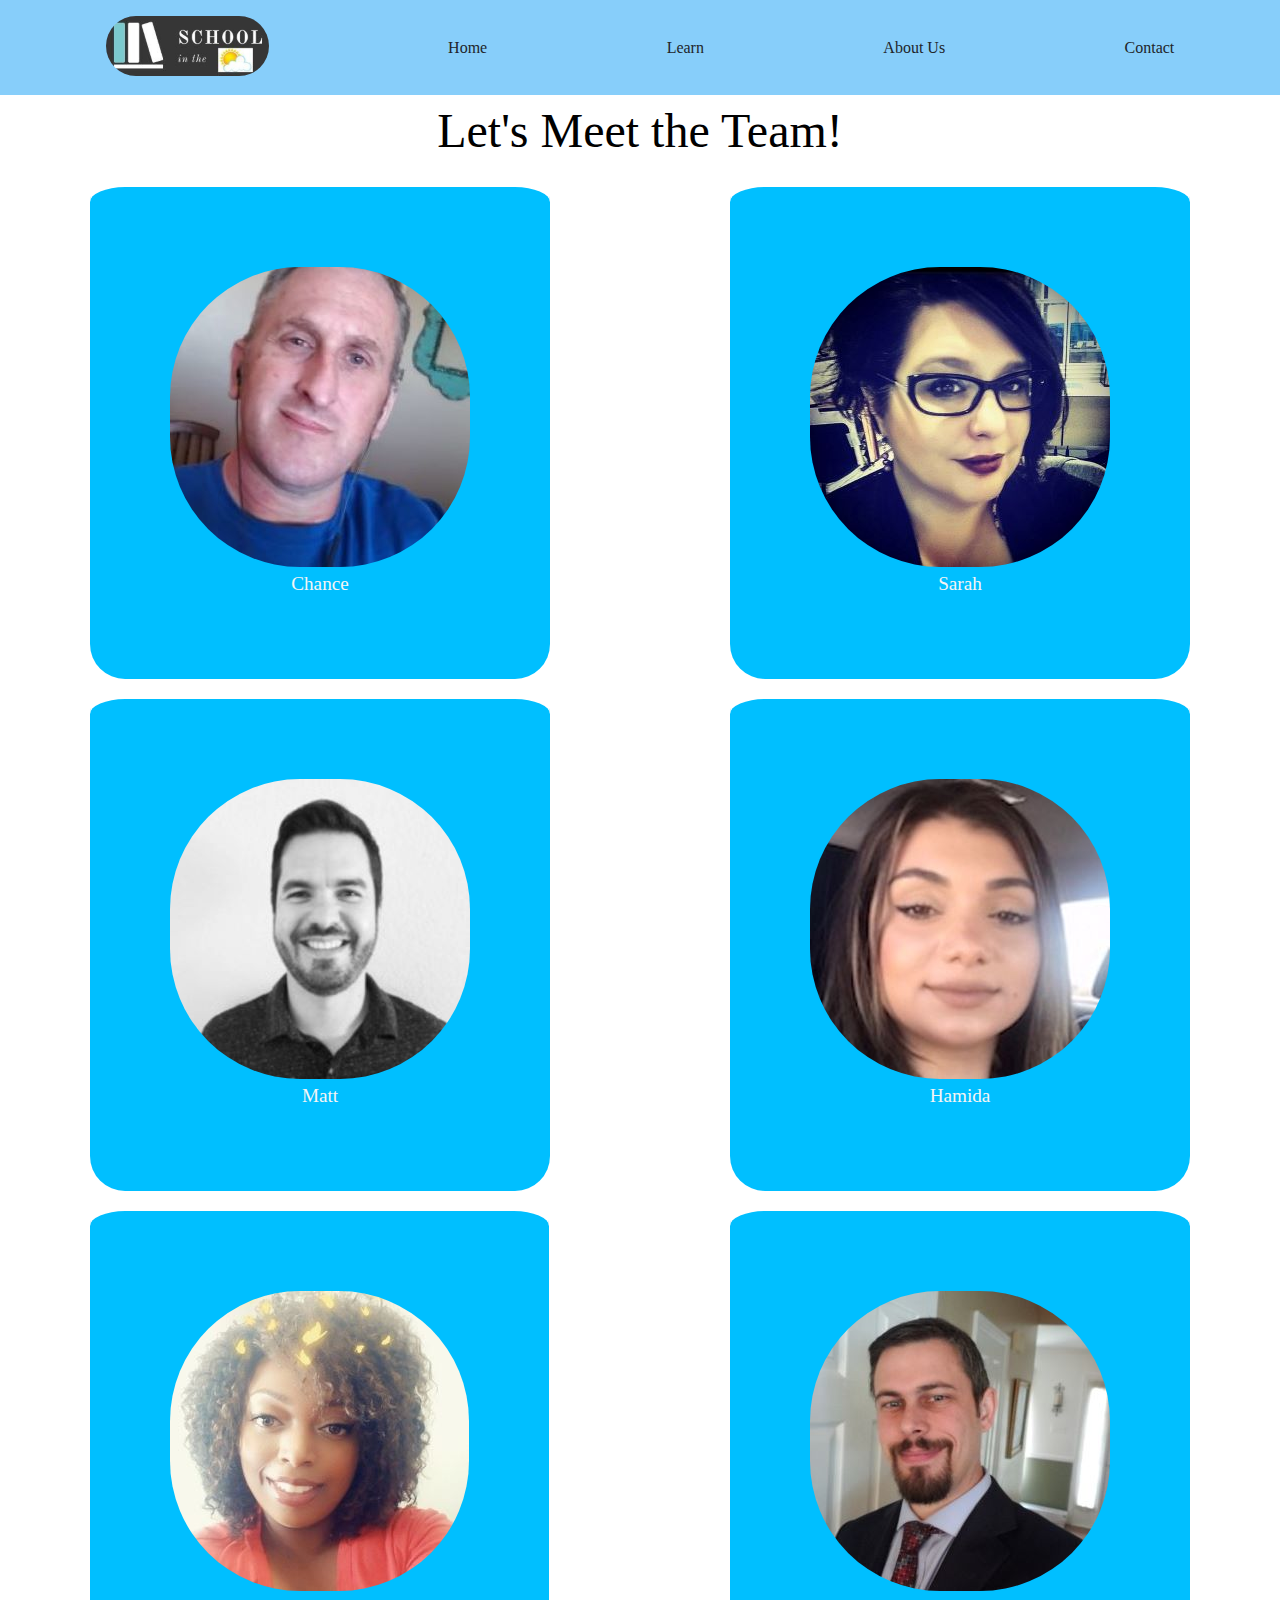
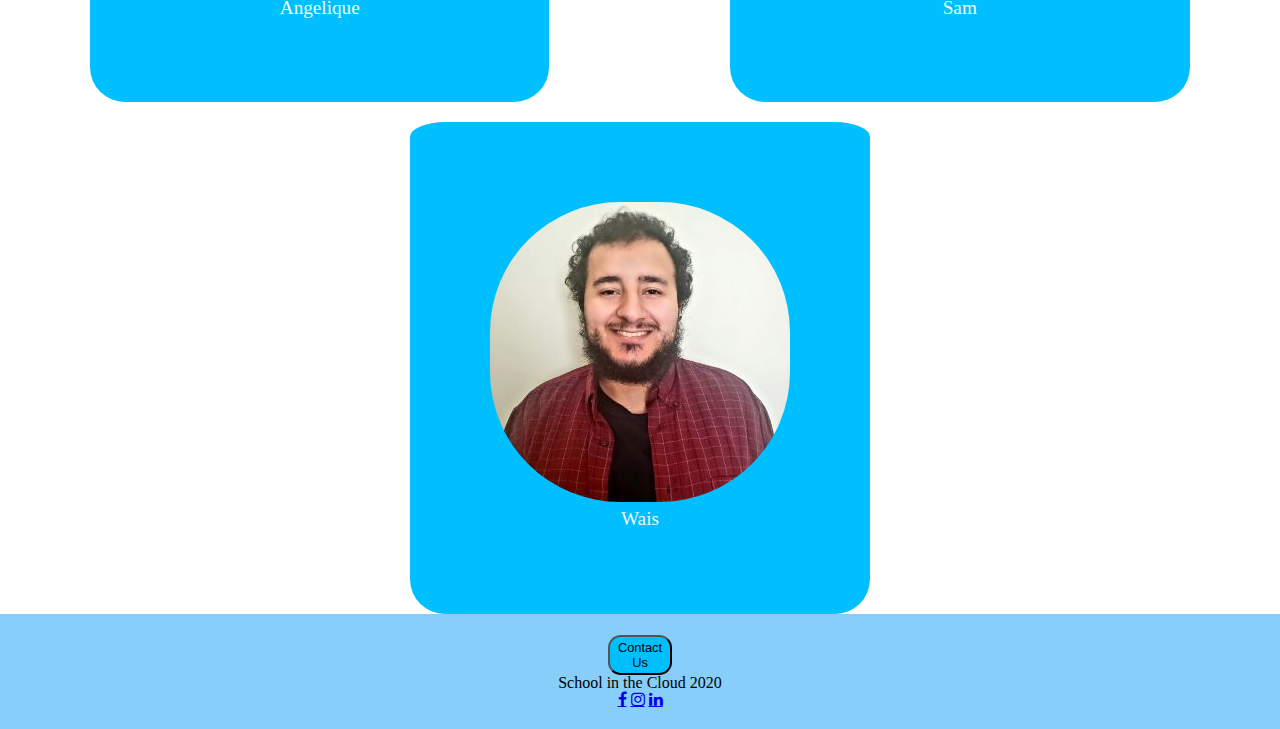
==== about.html @ b3145580 "created about page" ====
<!DOCTYPE html>
<html lang="en">

<head>
  <meta charset="utf-8">
  <meta name="viewport" content="width=device-width, initial-scale=1.0">

  <title>Welcome</title>

  <link href="css/about.css" type="text/css" rel="stylesheet">
  <link rel="stylesheet" href="https://cdnjs.cloudflare.com/ajax/libs/font-awesome/4.7.0/css/font-awesome.min.css">
</head>

<body>
  <header>
    <nav>
      <ul>
        <li><a class="logo" href="#"><img src="img\image.png" alt="logo"></a></li>
        <li><a href="index.html">Home</a></li>
        <li><a href="#">Learn</a></li>
        <li><a href="about.html">About Us</a></li>
        <li><a href="#">Contact</a></li>
      </ul>
    </nav>
  </header>

  <section>
    <h1>Let's Meet the Team!</h1>
    <div class="profile">
      <div class="boxes">
        <img src="img/chance.jpg" alt class="pic">
        <p>Chance</p>
      </div>
      <div class="boxes">
        <img src="img/sarah.jpg" alt class="pic">
        <p>Sarah</p>
      </div>
      <div class="boxes">
        <img src="img/matt.jpg" alt class="pic">
        <p>Matt</p>
      </div>
      <div class="boxes">
        <img src="img/hamida.jpg" alt class="pic">
        <p>Hamida</p>
      </div>
      <div class="boxes">
        <img src="img/angie.jpg" alt class="pic">
        <p>Angelique</p>
      </div>
      <div class="boxes">
        <img src="img/sam.jpg" alt class="pic">
        <p>Sam</p>
      </div>
      <div class="boxes">
        <img src="img/wais.jpg" alt class="pic">
        <p>Wais</p>
      </div>
    </div>

    <footer>
      <button>Contact Us</button>
      <p>School in the Cloud 2020</p>
      <div class="social-media">
        <a href="#" class="fa fa-facebook"></a>
        <a href="#" class="fa fa-instagram"></a>
        <a href="#" class="fa fa-linkedin"></a>
      </div>
    </footer>
  </section>
</body>

</html>
---- css/about.css ----
/* http://meyerweb.com/eric/tools/css/reset/ 
   v2.0 | 20110126
   License: none (public domain)
*/
html,
body,
div,
span,
applet,
object,
iframe,
h1,
h2,
h3,
h4,
h5,
h6,
p,
blockquote,
pre,
a,
abbr,
acronym,
address,
big,
cite,
code,
del,
dfn,
em,
img,
ins,
kbd,
q,
s,
samp,
small,
strike,
strong,
sub,
sup,
tt,
var,
b,
u,
i,
center,
dl,
dt,
dd,
ol,
ul,
li,
fieldset,
form,
label,
legend,
table,
caption,
tbody,
tfoot,
thead,
tr,
th,
td,
article,
aside,
canvas,
details,
embed,
figure,
figcaption,
footer,
header,
hgroup,
menu,
nav,
output,
ruby,
section,
summary,
time,
mark,
audio,
video {
  margin: 0;
  padding: 0;
  border: 0;
  font-size: 62.5%;
  font: inherit;
  vertical-align: baseline;
}
/* HTML5 display-role reset for older browsers */
article,
aside,
details,
figcaption,
figure,
footer,
header,
hgroup,
menu,
nav,
section {
  display: block;
}
body {
  line-height: 1;
}
ol,
ul {
  list-style: none;
}
blockquote,
q {
  quotes: none;
}
blockquote:before,
blockquote:after,
q:before,
q:after {
  content: '';
  content: none;
}
table {
  border-collapse: collapse;
  border-spacing: 0;
}

html body {
  height: 100%;
  width: 100%;
  margin: 0px;
}

nav ul {
  padding: 1rem;
  display: flex;
  justify-content: space-around;
  align-items: center;
  background-color: #87CEFA;
}
nav ul li a {
  color: #212529;
  text-decoration: none;
}
footer {
  width: 100%;
  display: flex;
  flex-direction: column;
  justify-content: space-around;
  align-items: center;
  background-color: #87CEFA;
  padding: 1.3rem 0;
}
header {
  width: 100%;
  margin: 0 auto;
}
header .logo img {
  height: auto;
  border-radius: 35px;
}

section h1 {
  font-size: 3rem;
  line-height: 1.5;
  text-align: center;
}

section .profile {
  display: flex;
  flex-wrap: wrap;
  justify-content: space-around;
  
}

section .profile .boxes {
  padding: 5rem;
  background-color: #00BFFF;
  border-top: 20px solid white;
  border-radius: 35px;

}

section .profile .boxes img {
  border-radius: 130px;
}

section .profile .boxes p {
  text-align: center;
  font-size: 1.2rem;
  line-height: 1.5;
  color: whitesmoke;
}

footer {
  width: 100%;
  display: flex;
  flex-direction: column;
  justify-content: space-around;
  align-items: center;
  background-color: #87CEFA;
  padding: 1.3rem 0;
}

footer button {
  width: 5%;
  padding: 0.2rem;
  background-color: #00BFFF;
  border-radius: 0.8rem;
  font-size: .8rem;
  text-align: center;
}
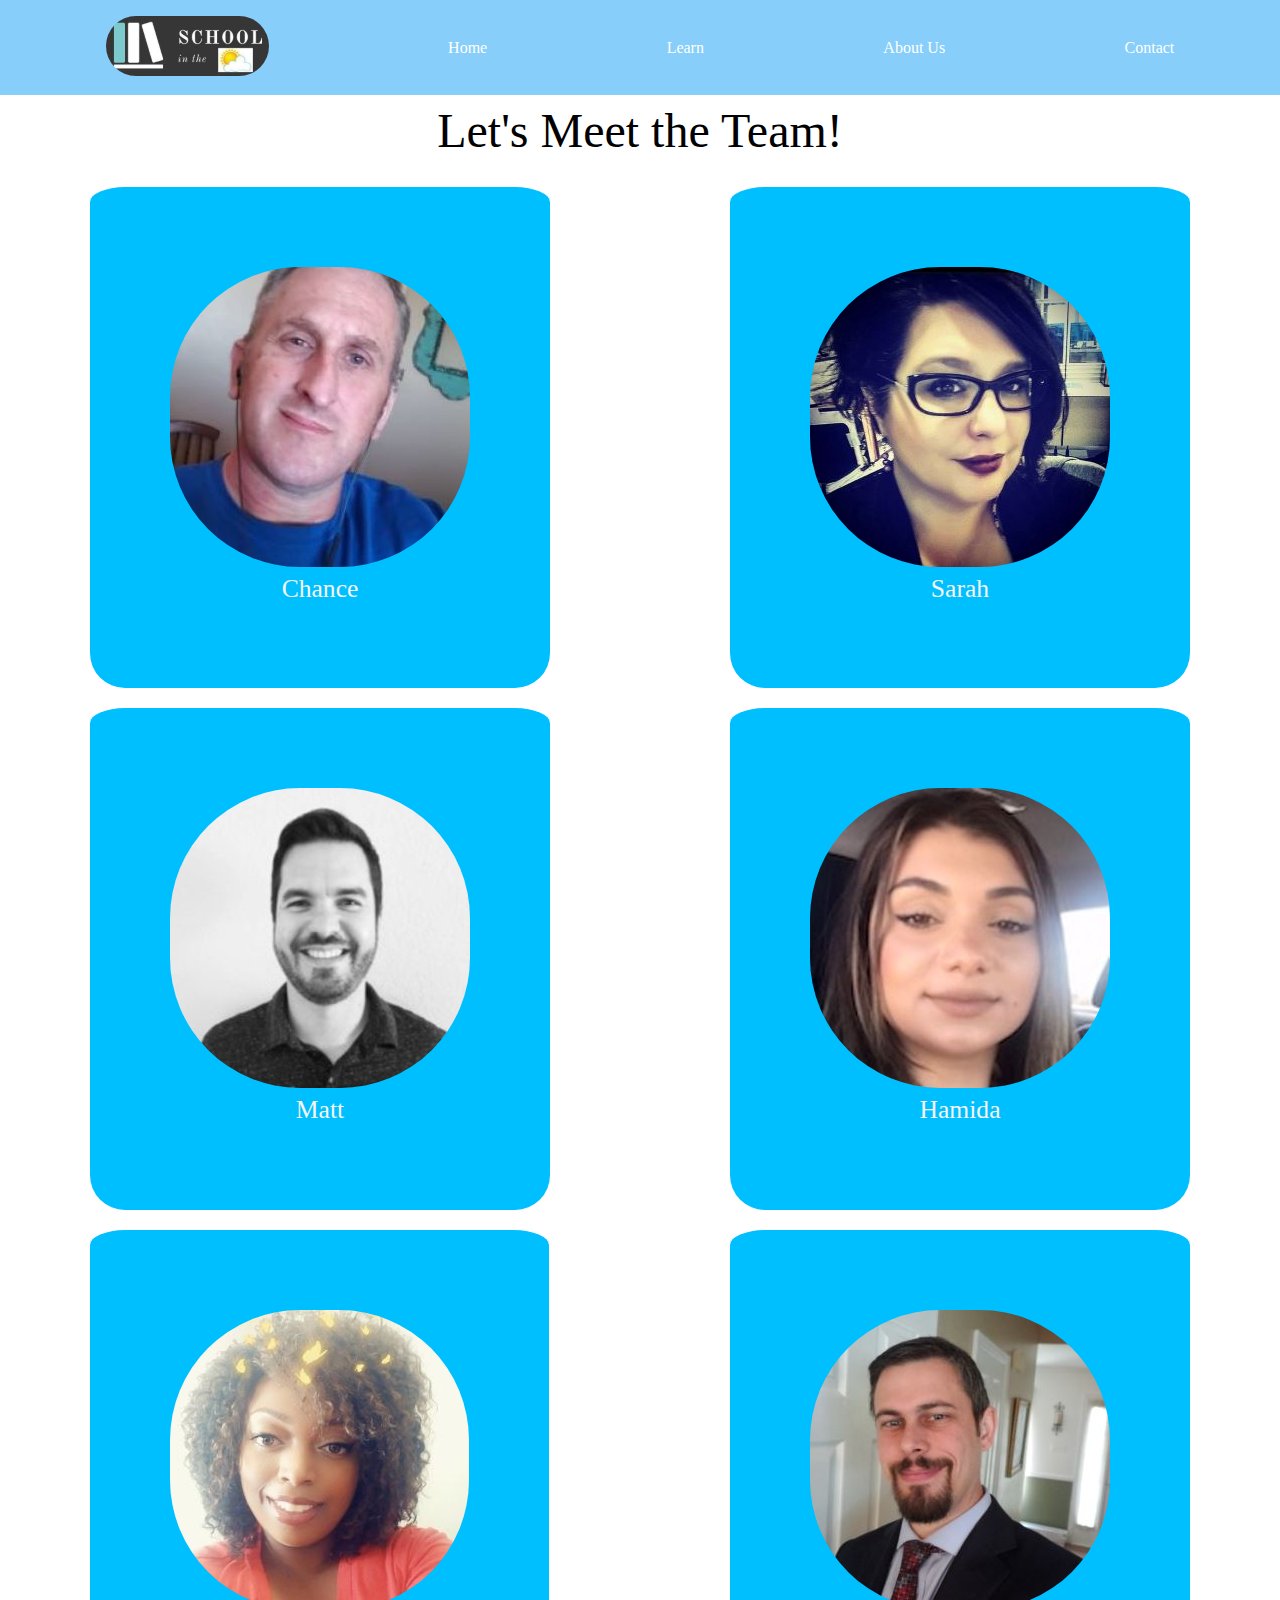
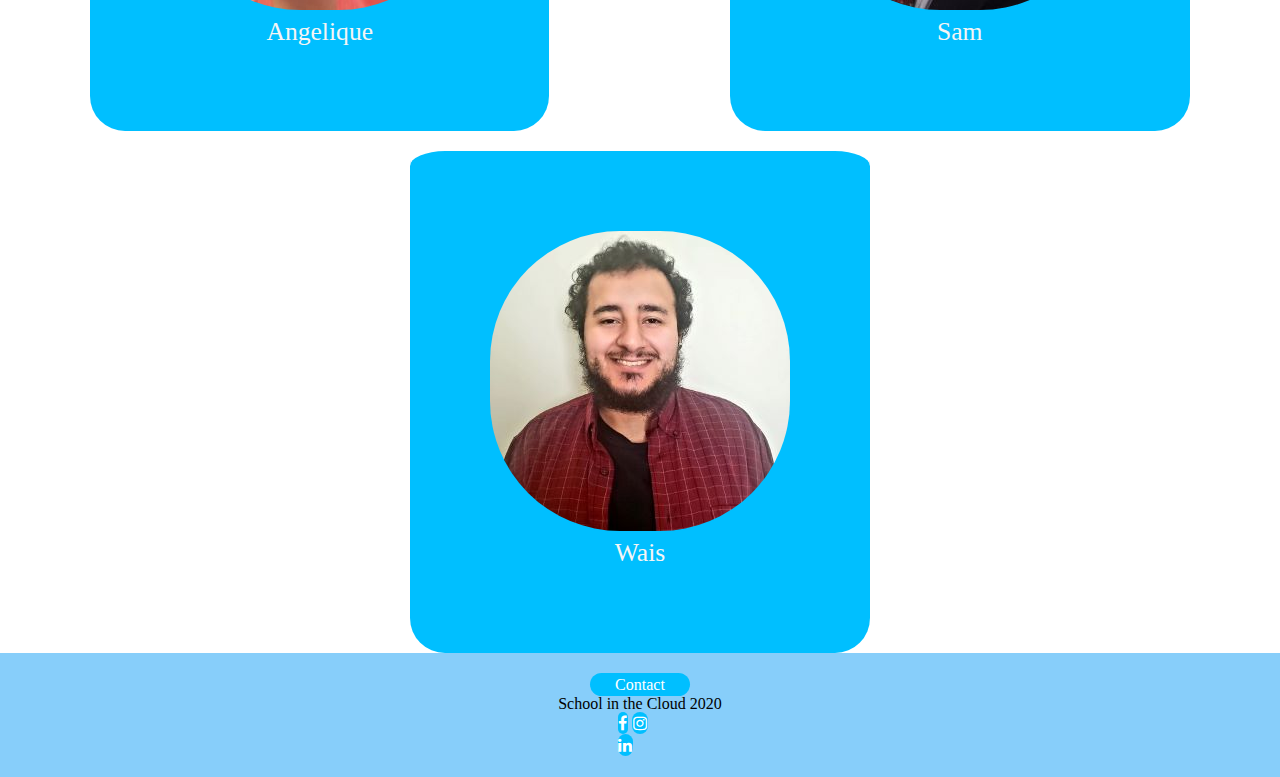
==== commit ea5e6f93: "made changes to styling." ====
--- a/about.html
+++ b/about.html
@@ -17,9 +17,9 @@
       <ul>
         <li><a class="logo" href="#"><img src="img\image.png" alt="logo"></a></li>
         <li><a href="index.html">Home</a></li>
-        <li><a href="#">Learn</a></li>
+        <li><a href="testimonials.html">Learn</a></li>
         <li><a href="about.html">About Us</a></li>
-        <li><a href="#">Contact</a></li>
+        <li><a href="contact.html">Contact</a></li>
       </ul>
     </nav>
   </header>
@@ -58,7 +58,7 @@
     </div>
 
     <footer>
-      <button>Contact Us</button>
+      <a href="contact.html">Contact</a>
       <p>School in the Cloud 2020</p>
       <div class="social-media">
         <a href="#" class="fa fa-facebook"></a>
--- a/css/about.css
+++ b/css/about.css
@@ -143,6 +143,7 @@
 nav ul li a {
   color: #212529;
   text-decoration: none;
+  color: white;
 }
 footer {
   width: 100%;
@@ -189,7 +190,7 @@
 
 section .profile .boxes p {
   text-align: center;
-  font-size: 1.2rem;
+  font-size: 1.6rem;
   line-height: 1.5;
   color: whitesmoke;
 }
@@ -204,11 +205,40 @@
   padding: 1.3rem 0;
 }
 
-footer button {
-  width: 5%;
-  padding: 0.2rem;
+footer a {
+  padding: 0.2rem 2%;
   background-color: #00BFFF;
   border-radius: 0.8rem;
-  font-size: .8rem;
-  text-align: center;
+  font-size: 1rem;
+  text-align: center;
+  text-decoration: none;
+  color: white;
+
+footer .social-media .fa {
+  padding: .6rem;
+  font-size: 1rem;
+  width: 10%;
+  text-align: center;
+  text-decoration: none;
+  margin: .2rem .1rem;
+  border-radius: 40%;
+}
+
+footer .social-media .fa:hover {
+  opacity: 0.7;
+}
+
+footer .social-media .fa-facebook {
+  background: #3B5998;
+  color: white;
+}
+
+footer .social-media .fa-instagram {
+  background: #125688;
+  color: white;
+}
+
+footer .social-media .fa-linkedin {
+  background: #007bb5;
+  color: white;
 }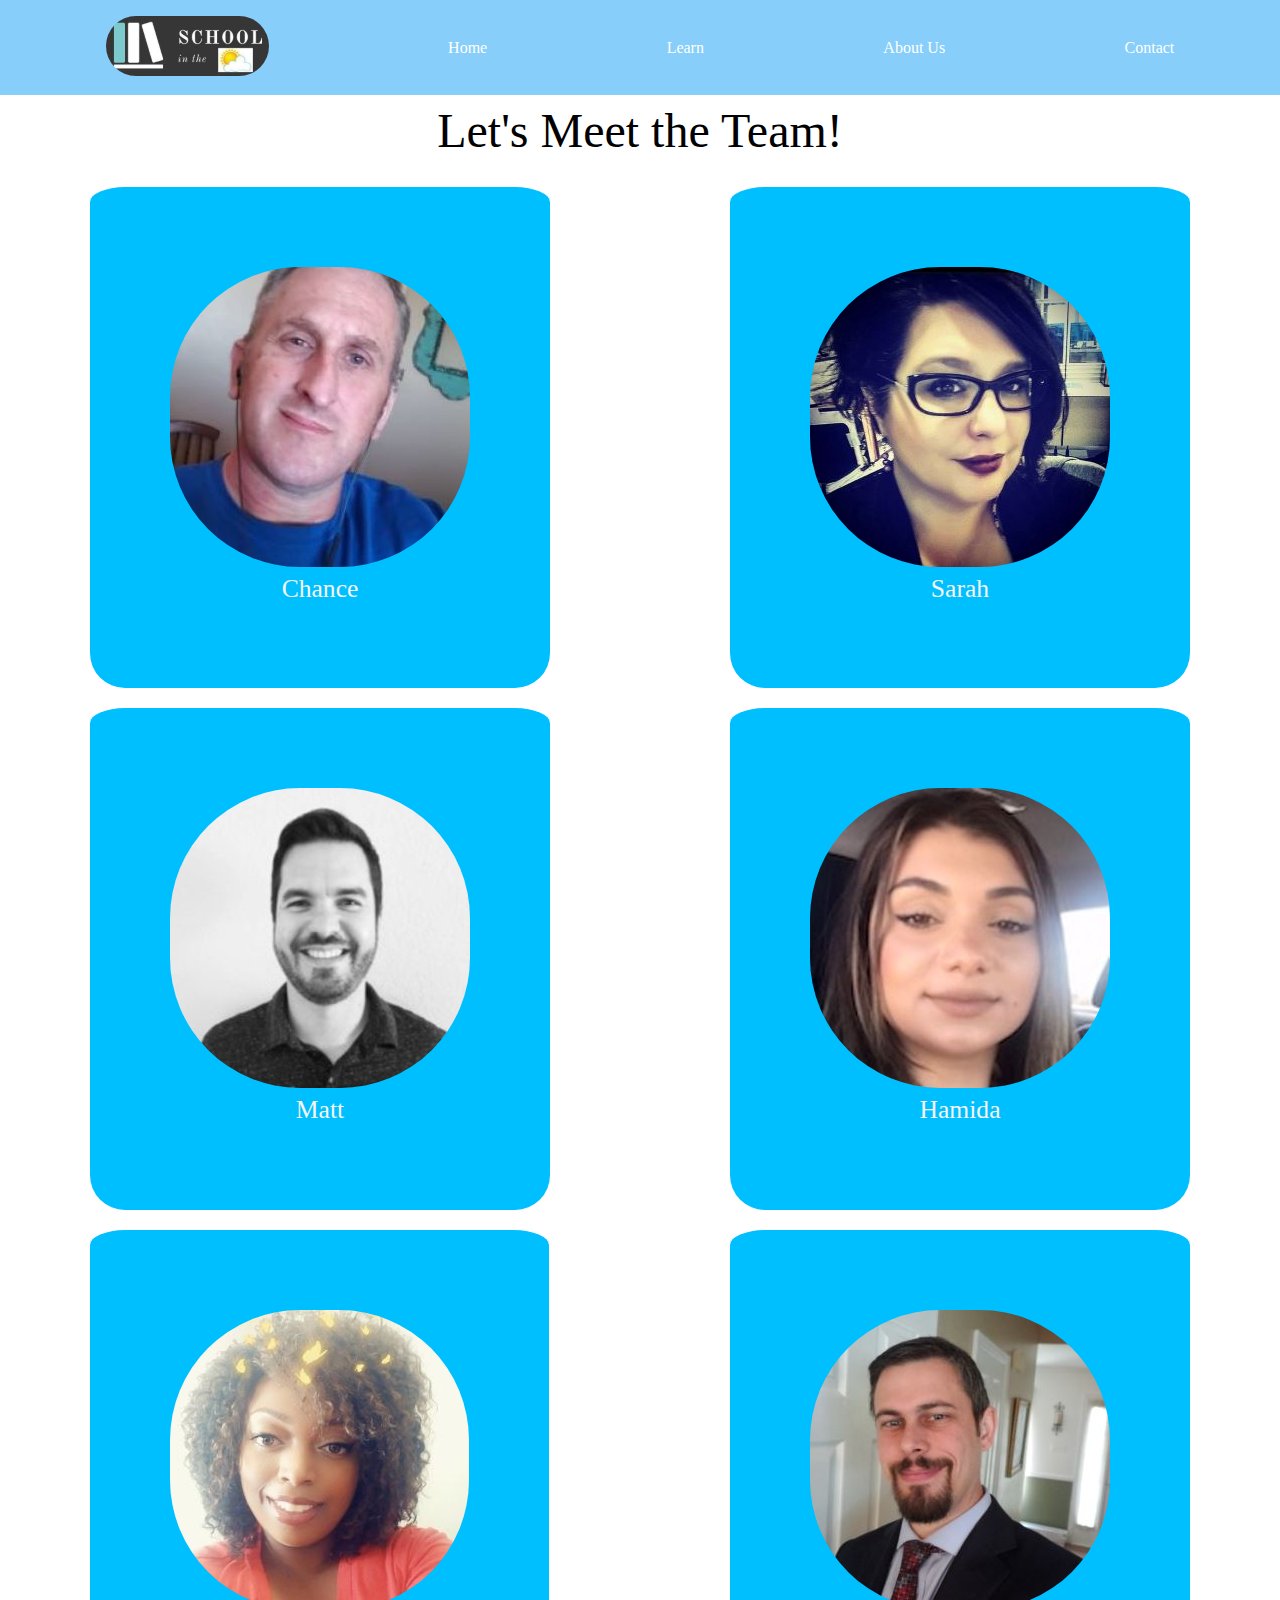
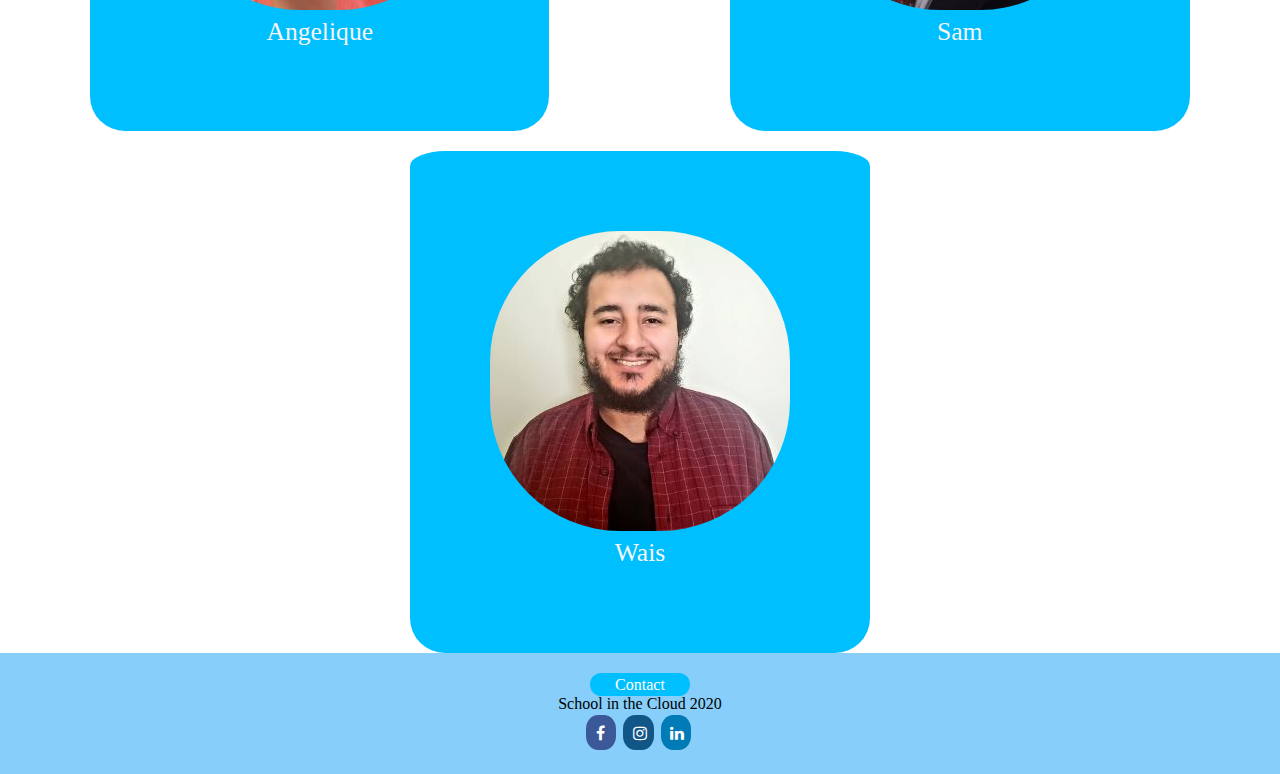
==== commit b47c1883: "added spaces to html line" ====
--- a/about.html
+++ b/about.html
@@ -26,31 +26,38 @@
 
   <section>
     <h1>Let's Meet the Team!</h1>
+
     <div class="profile">
       <div class="boxes">
         <img src="img/chance.jpg" alt class="pic">
         <p>Chance</p>
       </div>
+
       <div class="boxes">
         <img src="img/sarah.jpg" alt class="pic">
         <p>Sarah</p>
       </div>
+
       <div class="boxes">
         <img src="img/matt.jpg" alt class="pic">
         <p>Matt</p>
       </div>
+
       <div class="boxes">
         <img src="img/hamida.jpg" alt class="pic">
         <p>Hamida</p>
       </div>
+
       <div class="boxes">
         <img src="img/angie.jpg" alt class="pic">
         <p>Angelique</p>
       </div>
+
       <div class="boxes">
         <img src="img/sam.jpg" alt class="pic">
         <p>Sam</p>
       </div>
+
       <div class="boxes">
         <img src="img/wais.jpg" alt class="pic">
         <p>Wais</p>
@@ -59,7 +66,9 @@
 
     <footer>
       <a href="contact.html">Contact</a>
+
       <p>School in the Cloud 2020</p>
+
       <div class="social-media">
         <a href="#" class="fa fa-facebook"></a>
         <a href="#" class="fa fa-instagram"></a>
--- a/css/about.css
+++ b/css/about.css
@@ -163,6 +163,13 @@
   border-radius: 35px;
 }
 
+@media (max-width: 500px){
+  nav ul {
+    flex-direction: column;
+    font-size: 1.2rem;
+  }
+}
+
 section h1 {
   font-size: 3rem;
   line-height: 1.5;
@@ -213,6 +220,7 @@
   text-align: center;
   text-decoration: none;
   color: white;
+}
 
 footer .social-media .fa {
   padding: .6rem;
